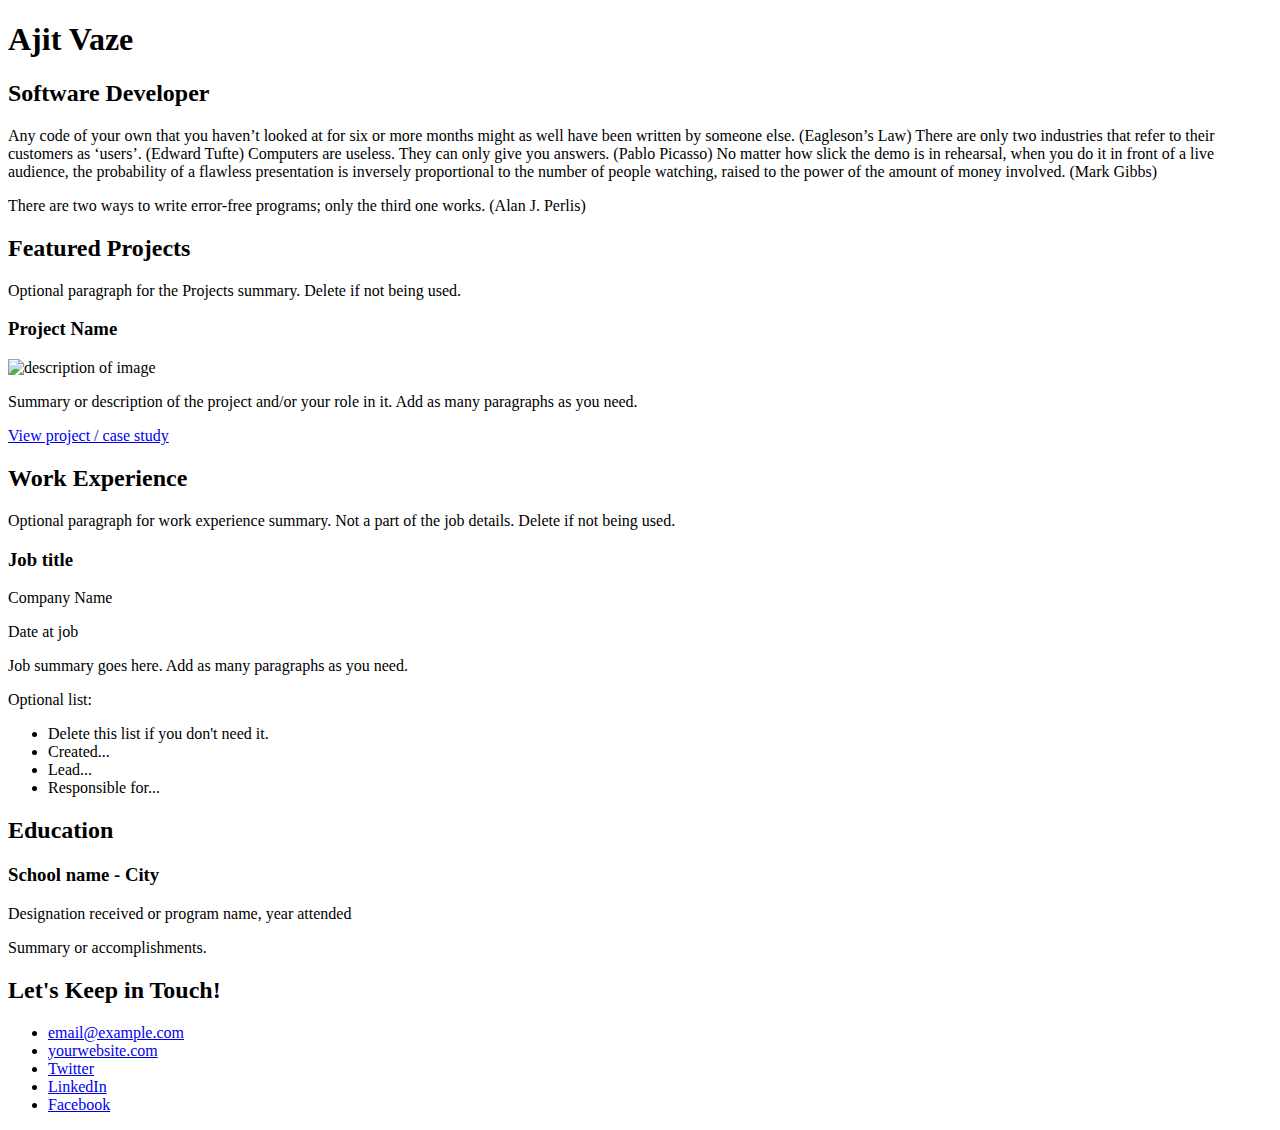
==== index.html @ 42e0da00 "Customized file for my profile" ====
<!DOCTYPE html>
<html lang="en">
  <head>
    <meta charset="UTF-8">
    <meta name="viewport" content="width=device-width, initial-scale=1.0">
    <title>Ajit Vaze's page</title>
  </head>
  <body>
    <main>
      <!-- ***********************  ABOUT / PROFILE  *********************** -->
      <header>
        <h1>Ajit Vaze</h1>
        <h2>Software Developer</h2>

        <p>Any code of your own that you haven’t looked at for six or more months might as well have been written by someone else. (Eagleson’s Law) There are only two industries that refer to their customers as ‘users’. (Edward Tufte) Computers are useless. They can only give you answers. (Pablo Picasso) No matter how slick the demo is in rehearsal, when you do it in front of a live audience, the probability of a flawless presentation is inversely proportional to the number of people watching, raised to the power of the amount of money involved. (Mark Gibbs)</p>
        <p>There are two ways to write error-free programs; only the third one works. (Alan J. Perlis)</p>
      </header>

      <!-- ********************  PROJECTS / PORTFOLIO  ********************* -->
      <section>
        <h2>Featured Projects</h2>
        <p>Optional paragraph for the Projects summary. Delete if not being used.</p>

        <!-- Copy the whole <section> block to add more projects. -->
        <section>
          <h3>Project Name</h3>
          <img src="project-thumbnail.png" alt="description of image">
          <p>Summary or description of the project and/or your role in it. Add as many paragraphs as you need.</p>
          <a href="#" target="_blank">View project / case study</a>
        </section>
        <!-- End of Project block. -->
      </section>

      <!-- ***********************  WORK EXPERIENCE  *********************** -->
      <section>
        <h2>Work Experience</h2>
        <p>Optional paragraph for work experience summary. Not a part of the job details. Delete if not being used.</p>

        <!-- Copy this whole <section> block to add more jobs. -->
        <section>
          <h3>Job title</h3>
          <p>Company Name</p>
          <p>Date at job</p>
          <p>Job summary goes here. Add as many paragraphs as you need.</p>
          <p>Optional list:</p>
          <ul>
            <li>Delete this list if you don't need it.</li>
            <li>Created...</li>
            <li>Lead...</li>
            <li>Responsible for...</li>
          </ul>
        </section>
        <!-- End of Job block. -->
      </section>

      <!-- ******************  EDUCATION & CERTIFICATIONS ****************** -->
      <section>
        <h2>Education</h2>

        <!-- Copy this whole <section> block to add more schools. -->
        <section>
          <h3>School name - City</h3>
          <p>Designation received or program name, year attended</p>
          <p>Summary or accomplishments.</p>
        </section>
        <!-- End of School block. -->
      </section>

      <!-- *****************  CONTACT INFO / SOCIAL MEDIA  ***************** -->
      <footer>
        <h2>Let's Keep in Touch!</h2>

        <!-- Social media and contact links. Add or remove any networks. -->
        <ul>
          <li><a href="mailto:email@example.com">email@example.com</a></li>
          <li><a href="http://yourwebsite.com" target="_blank">yourwebsite.com</a></li>
          <li><a href="#" target="_blank">Twitter</a></li>
          <li><a href="#" target="_blank">LinkedIn</a></li>
          <li><a href="#" target="_blank">Facebook</a></li>
        </ul>
      </footer>
    </main>
  </body>
</html>
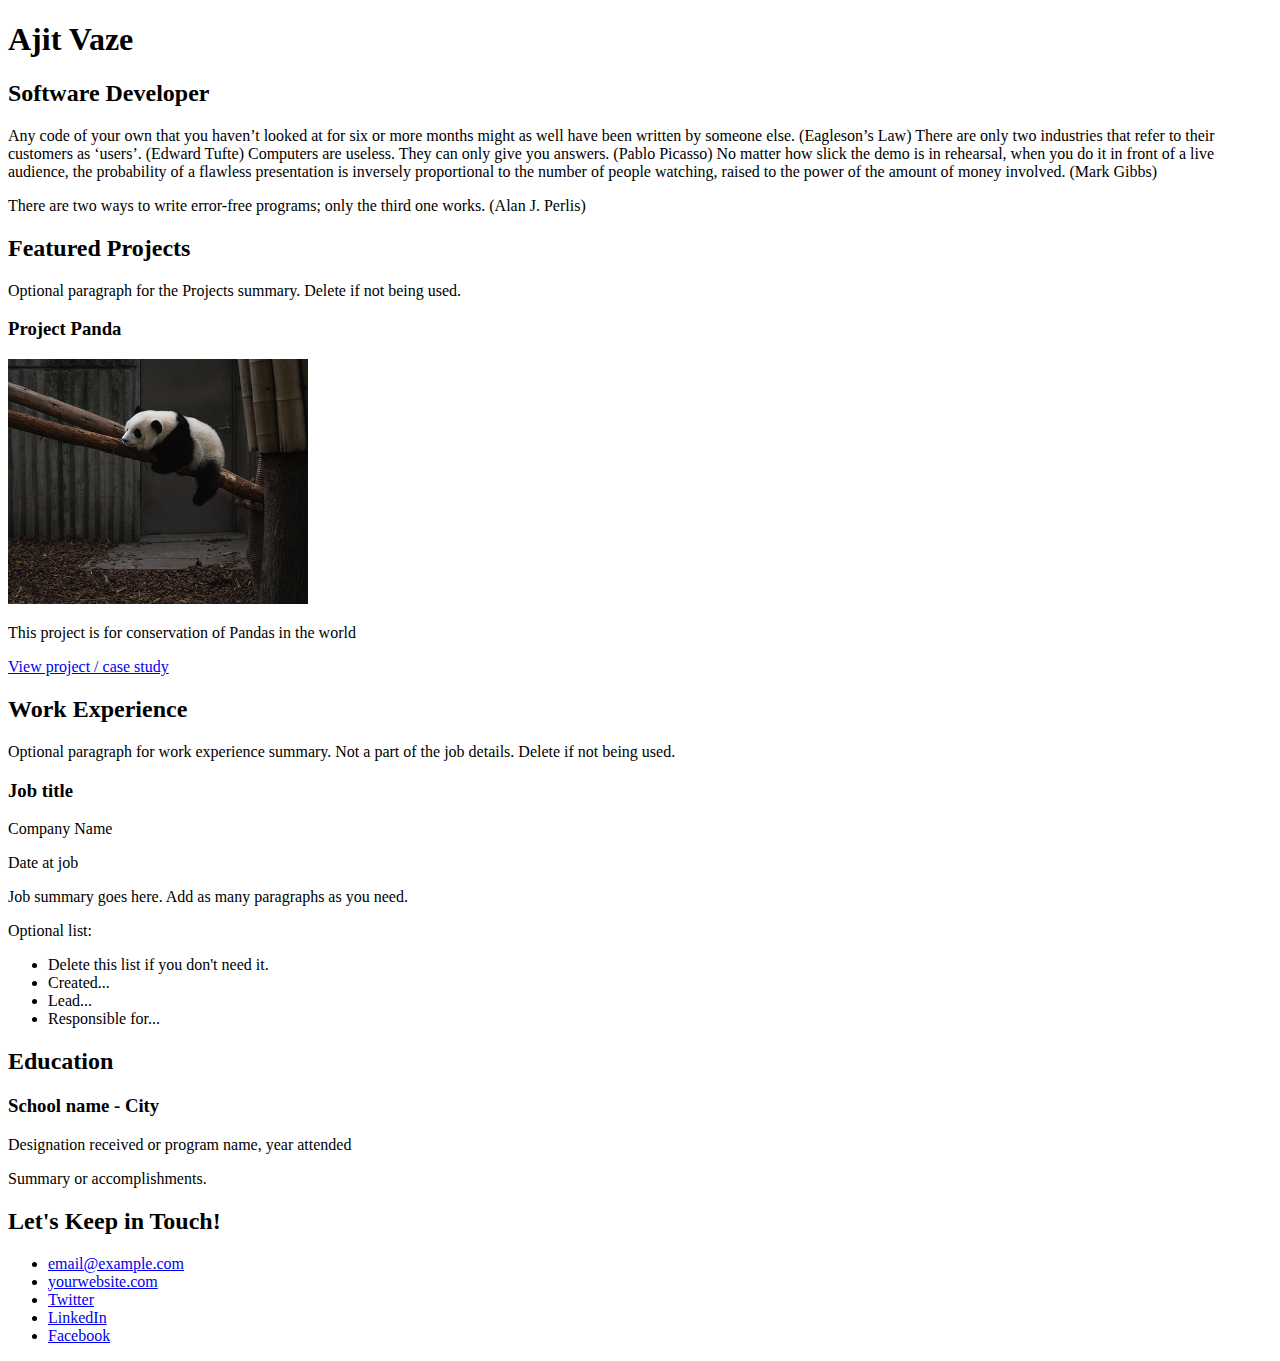
==== commit 6730ffe0: "Making intermediate changes" ====
--- a/index.html
+++ b/index.html
@@ -4,6 +4,7 @@
     <meta charset="UTF-8">
     <meta name="viewport" content="width=device-width, initial-scale=1.0">
     <title>Ajit Vaze's page</title>
+    <link rel="stylesheet" href="css/styles.css">
   </head>
   <body>
     <main>
@@ -23,10 +24,10 @@
 
         <!-- Copy the whole <section> block to add more projects. -->
         <section>
-          <h3>Project Name</h3>
-          <img src="project-thumbnail.png" alt="description of image">
-          <p>Summary or description of the project and/or your role in it. Add as many paragraphs as you need.</p>
-          <a href="#" target="_blank">View project / case study</a>
+          <h3>Project Panda</h3>
+          <img src="images/panda.jpg" alt="Panda conservation">
+          <p>This project is for conservation of Pandas in the world</p>
+          <a href="https://en.wikipedia.org/wiki/Giant_panda" target="_blank">View project / case study</a>
         </section>
         <!-- End of Project block. -->
       </section>
--- a/css/styles.css
+++ b/css/styles.css
@@ -0,0 +1,3 @@
+img {
+    width: 300px;
+}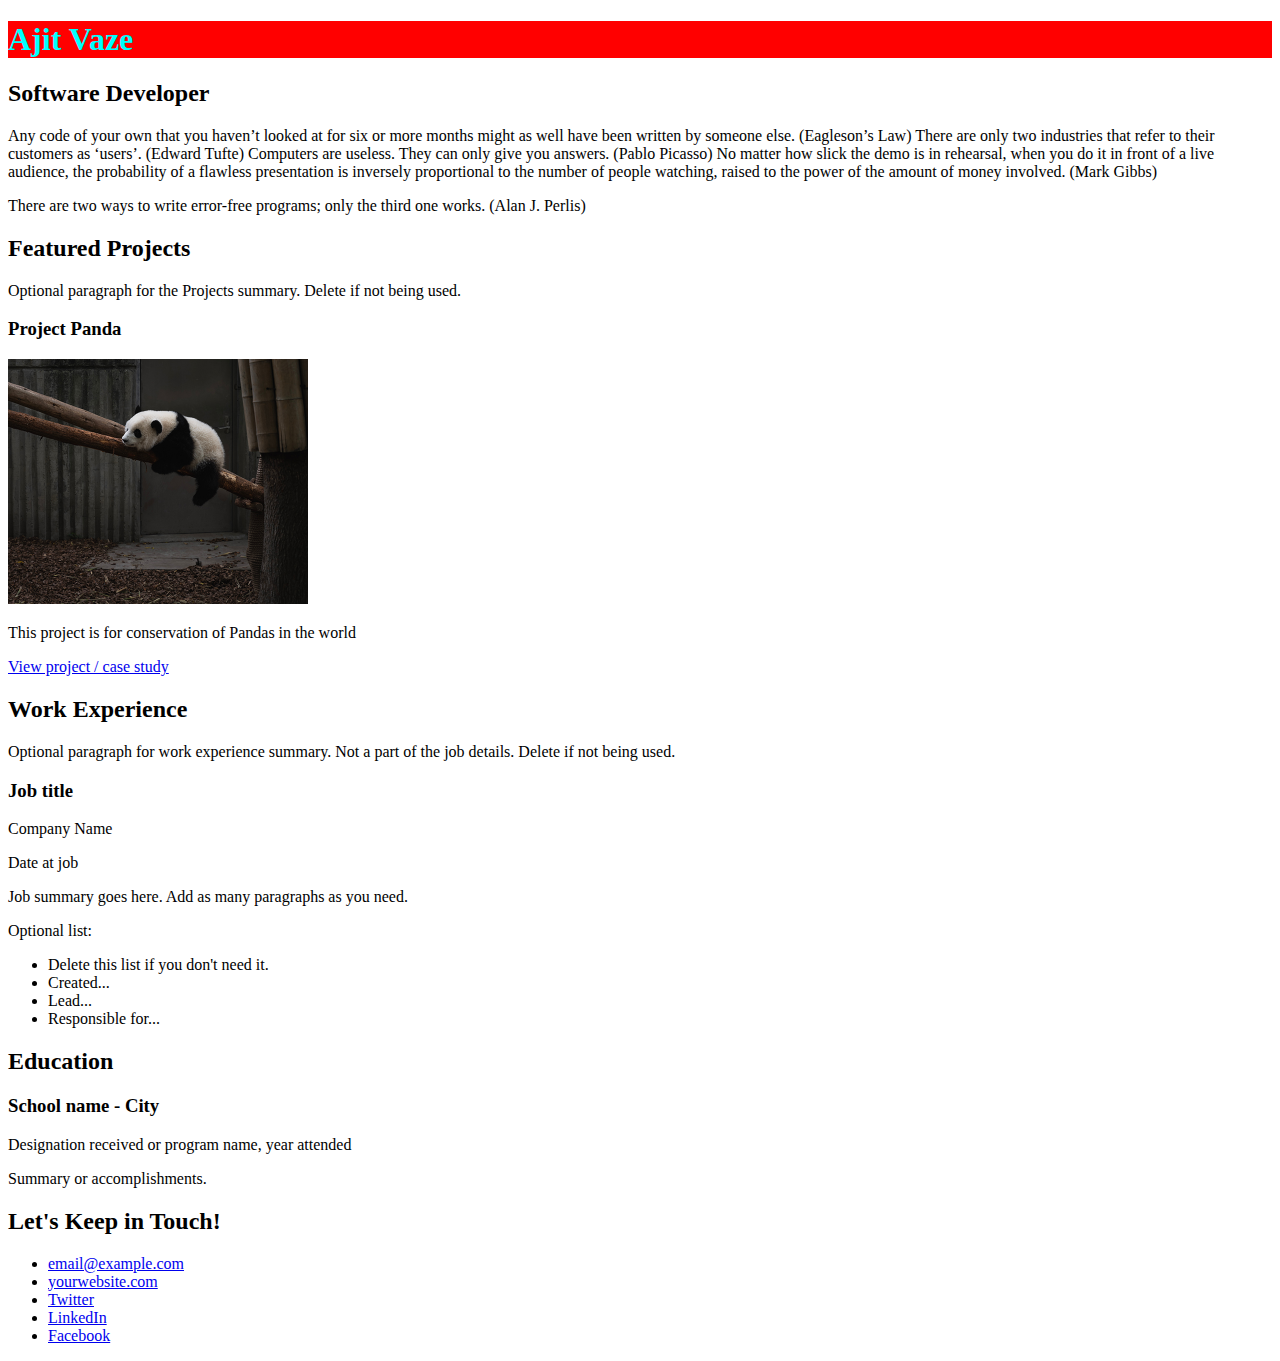
==== commit f3f31558: "Experimenting with various styles" ====
--- a/index.html
+++ b/index.html
@@ -10,7 +10,7 @@
     <main>
       <!-- ***********************  ABOUT / PROFILE  *********************** -->
       <header>
-        <h1>Ajit Vaze</h1>
+        <h1 class="color-aqua back-red">Ajit Vaze</h1>
         <h2>Software Developer</h2>
 
         <p>Any code of your own that you haven’t looked at for six or more months might as well have been written by someone else. (Eagleson’s Law) There are only two industries that refer to their customers as ‘users’. (Edward Tufte) Computers are useless. They can only give you answers. (Pablo Picasso) No matter how slick the demo is in rehearsal, when you do it in front of a live audience, the probability of a flawless presentation is inversely proportional to the number of people watching, raised to the power of the amount of money involved. (Mark Gibbs)</p>
--- a/css/styles.css
+++ b/css/styles.css
@@ -1,3 +1,14 @@
 img {
     width: 300px;
-}+}
+h1 {
+    color: black;
+}
+.color-aqua {
+    color: aqua;
+}
+
+.back-red {
+    background-color: red;
+}
+
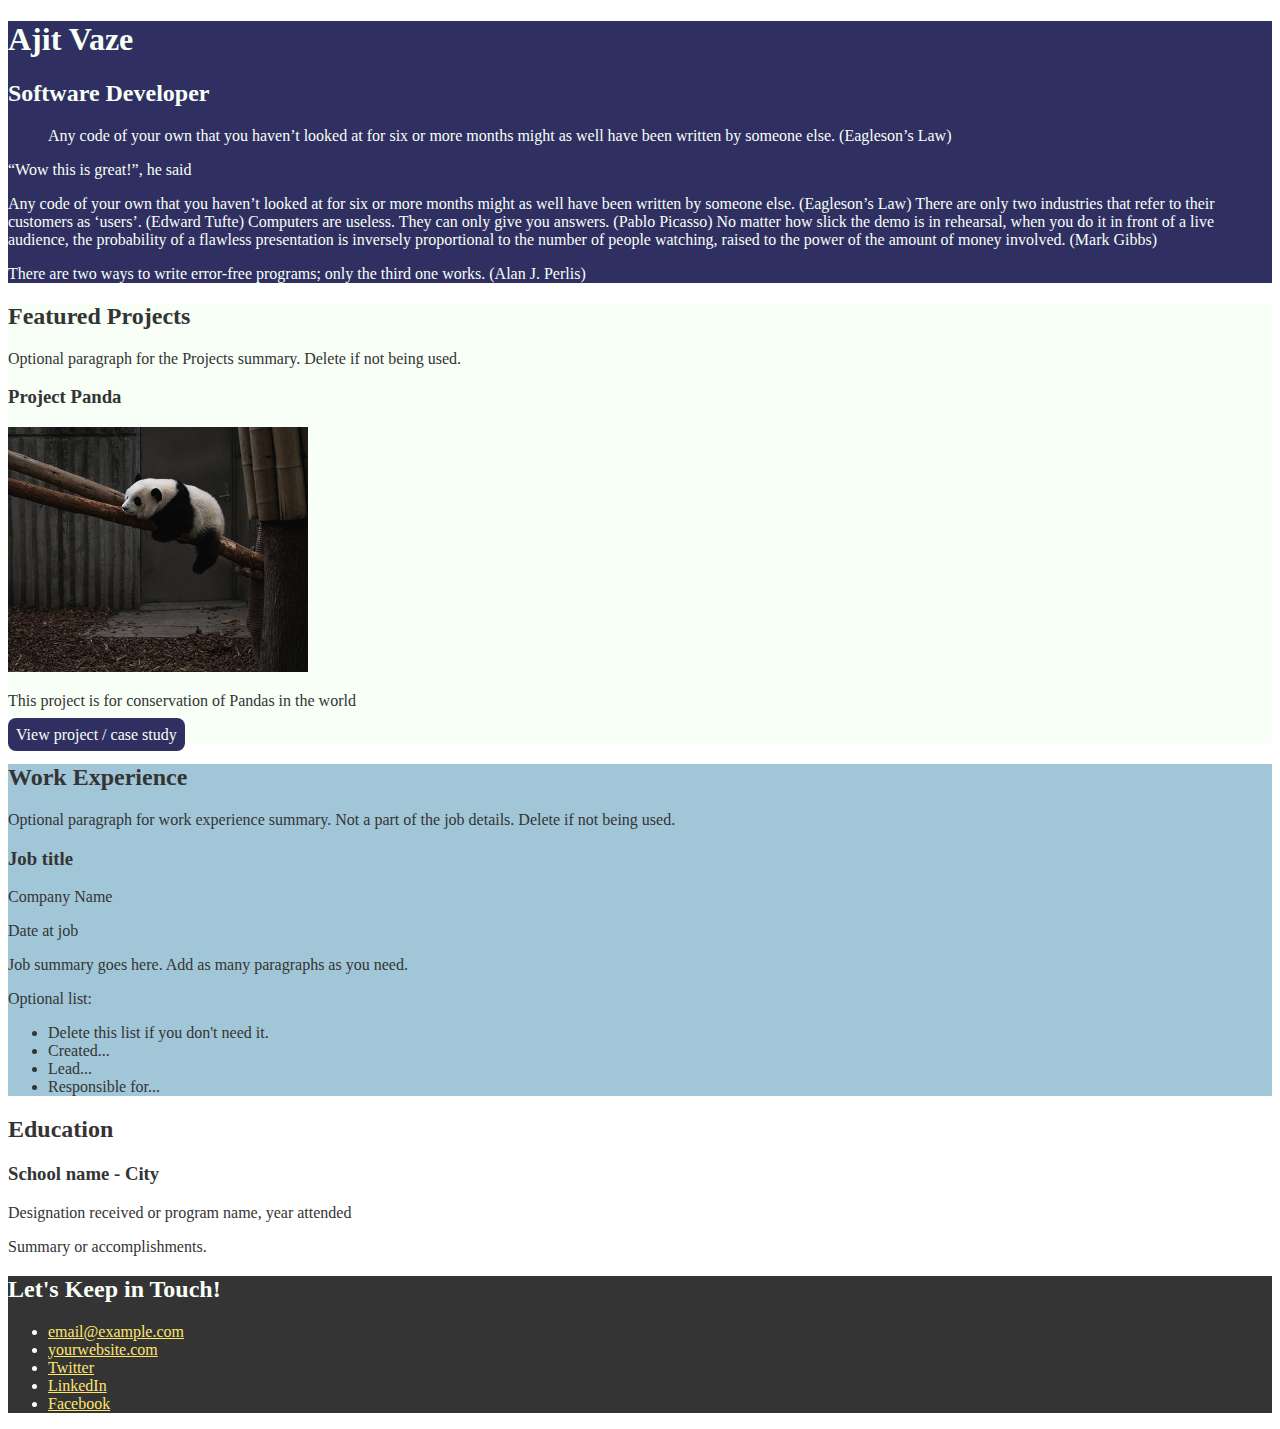
==== commit a0709b48: "Using quote & blockquote... also some good css" ====
--- a/index.html
+++ b/index.html
@@ -13,12 +13,16 @@
         <h1 class="color-aqua back-red">Ajit Vaze</h1>
         <h2>Software Developer</h2>
 
+        <blockquote>Any code of your own that you haven’t looked at for six or more months might as well have been written by someone else. (Eagleson’s Law)</blockquote>
+
+        <p><q>Wow this is great!</q>, he said</p>
+
         <p>Any code of your own that you haven’t looked at for six or more months might as well have been written by someone else. (Eagleson’s Law) There are only two industries that refer to their customers as ‘users’. (Edward Tufte) Computers are useless. They can only give you answers. (Pablo Picasso) No matter how slick the demo is in rehearsal, when you do it in front of a live audience, the probability of a flawless presentation is inversely proportional to the number of people watching, raised to the power of the amount of money involved. (Mark Gibbs)</p>
         <p>There are two ways to write error-free programs; only the third one works. (Alan J. Perlis)</p>
       </header>
 
       <!-- ********************  PROJECTS / PORTFOLIO  ********************* -->
-      <section>
+      <section class="projects">
         <h2>Featured Projects</h2>
         <p>Optional paragraph for the Projects summary. Delete if not being used.</p>
 
@@ -33,7 +37,7 @@
       </section>
 
       <!-- ***********************  WORK EXPERIENCE  *********************** -->
-      <section>
+      <section class="work-experience">
         <h2>Work Experience</h2>
         <p>Optional paragraph for work experience summary. Not a part of the job details. Delete if not being used.</p>
 
@@ -55,7 +59,7 @@
       </section>
 
       <!-- ******************  EDUCATION & CERTIFICATIONS ****************** -->
-      <section>
+      <section class="education">
         <h2>Education</h2>
 
         <!-- Copy this whole <section> block to add more schools. -->
--- a/css/styles.css
+++ b/css/styles.css
@@ -1,14 +1,66 @@
+/*
+https://coolors.co/f7fff7-343434-2f3061-ffe66d-a1c6d7
+
+    almost white - #f7fff7
+    dark gray - #343434
+    blue dark - #2f3061
+    yellow - #ffe66d
+    blue light - #a1c6d7
+
+*/
+
+
+/* Global styles
+=============================== */
+body {
+    color: #343434;
+}
 img {
     width: 300px;
 }
-h1 {
-    color: black;
+a {
+    color: #ffe66d
 }
-.color-aqua {
-    color: aqua;
+a:hover {
+    text-decoration: none;
 }
 
-.back-red {
-    background-color: red;
+/* Profile
+=============================== */
+header {
+    background: #2f3061;
+    color: #f7fff7;
 }
 
+/* Projects
+=============================== */
+.projects {
+    background: #f7fff7;
+}
+.projects a {
+    color: #f7fff7;
+    background: #2f3061;
+    text-decoration: none;
+    padding: 8px;
+    border-radius: 8px;
+}
+.projects a:hover {
+    background: rgba(47, 48, 97, 80%);
+}
+
+/* Work Experience
+=============================== */
+.work-experience {
+    background: #a1c6d7;
+}
+
+/* Education
+=============================== */
+
+
+/* Contact Info
+=============================== */
+footer {
+    background: #343434;
+    color: #f7fff7;
+}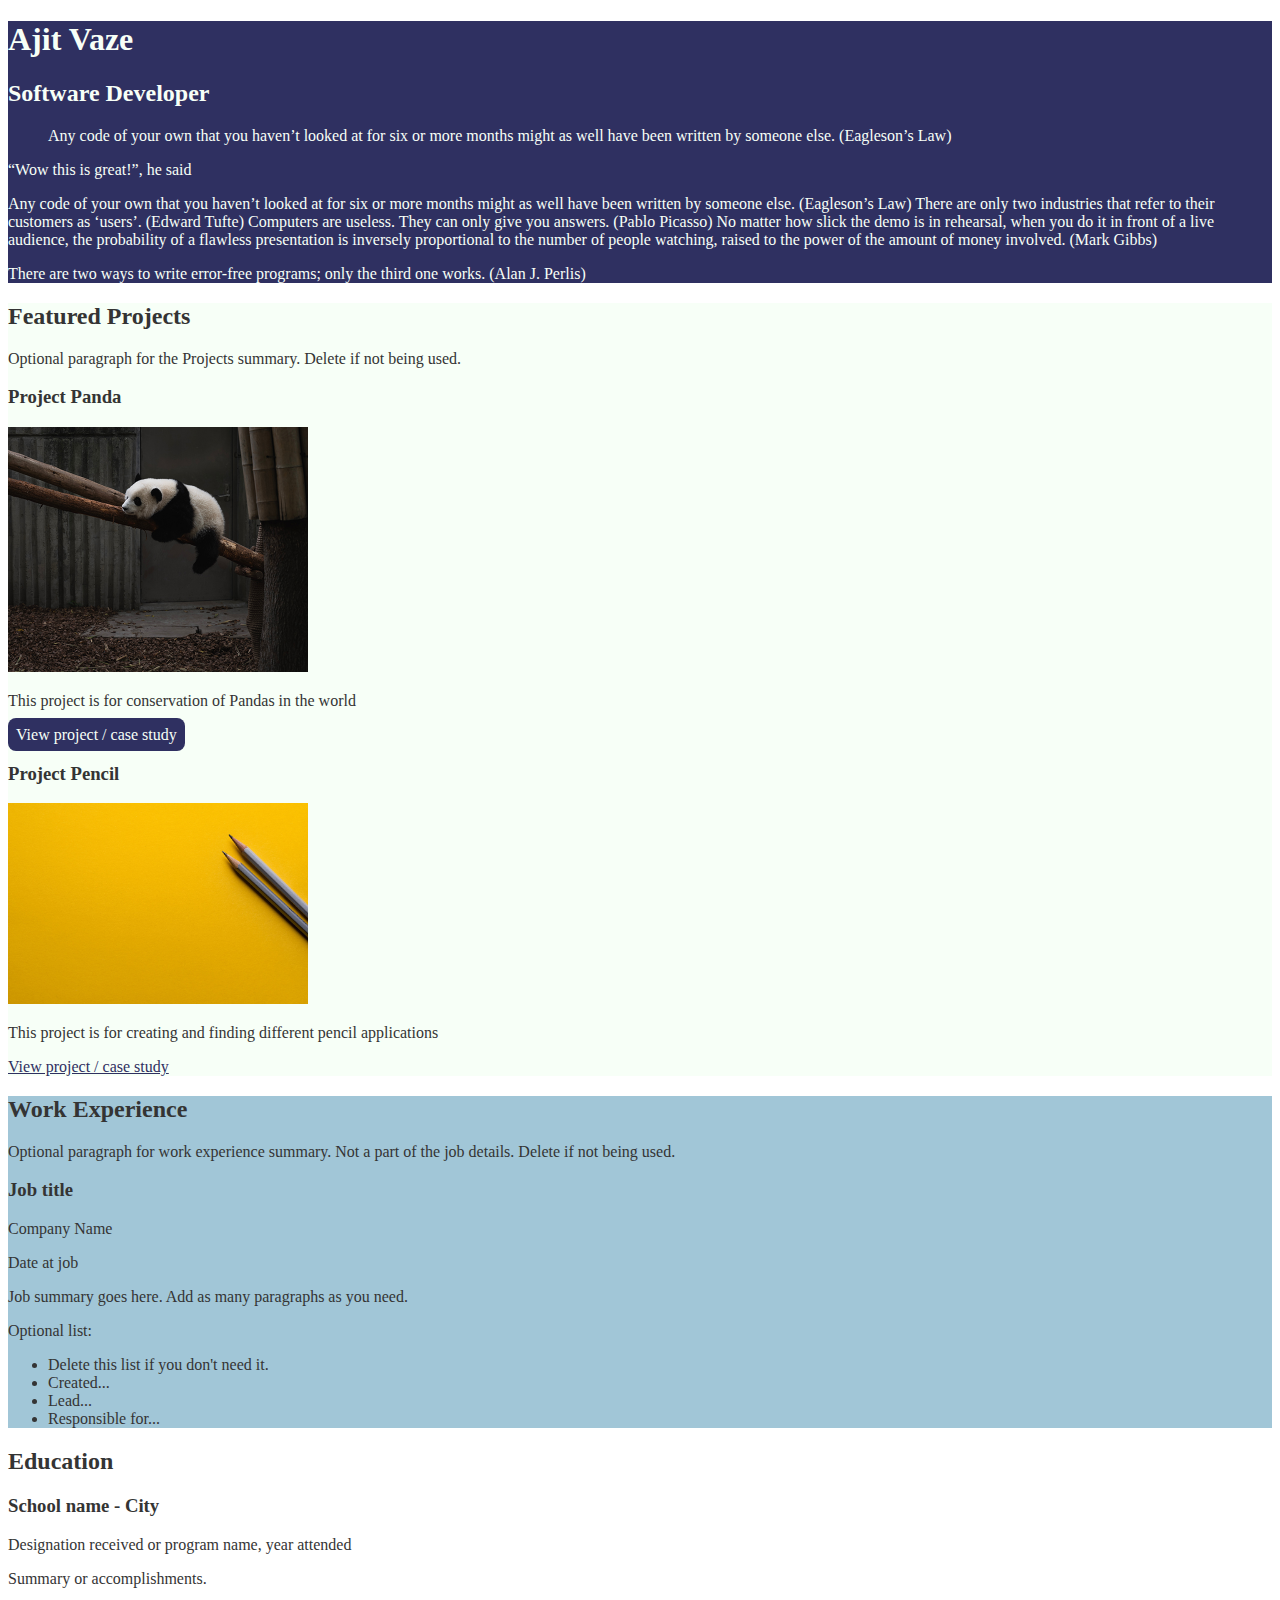
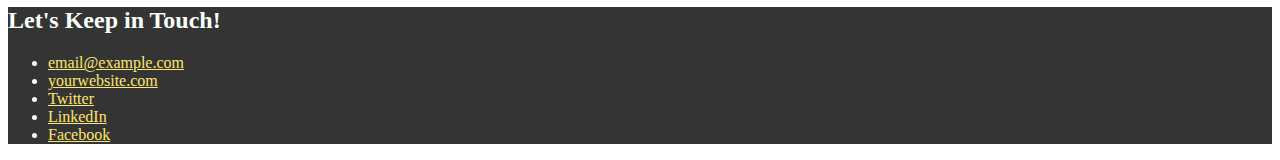
==== commit 16831b4b: "Good styling applied" ====
--- a/index.html
+++ b/index.html
@@ -31,9 +31,18 @@
           <h3>Project Panda</h3>
           <img src="images/panda.jpg" alt="Panda conservation">
           <p>This project is for conservation of Pandas in the world</p>
-          <a href="https://en.wikipedia.org/wiki/Giant_panda" target="_blank">View project / case study</a>
+          <a class="btn" href="https://en.wikipedia.org/wiki/Giant_panda" target="_blank">View project / case study</a>
         </section>
         <!-- End of Project block. -->
+        
+        <!-- Copy the whole <section> block to add more projects. -->
+          <section>
+            <h3>Project Pencil</h3>
+            <img src="images/pencil.jpg" alt="Pencil application">
+            <p>This project is for creating and finding different pencil applications</p>
+            <a href="https://en.wikipedia.org/wiki/Pencil" target="_blank">View project / case study</a>
+          </section>
+          <!-- End of Project block. -->
       </section>
 
       <!-- ***********************  WORK EXPERIENCE  *********************** -->
--- a/css/styles.css
+++ b/css/styles.css
@@ -38,14 +38,19 @@
     background: #f7fff7;
 }
 .projects a {
+    color: #2f3061;
+}
+.projects .btn {
     color: #f7fff7;
     background: #2f3061;
     text-decoration: none;
     padding: 8px;
     border-radius: 8px;
 }
-.projects a:hover {
-    background: rgba(47, 48, 97, 80%);
+.projects .btn:hover {
+    /* Use rgba or directly specify the opacity */
+    /* background: rgba(47, 48, 97, 50%); */
+    opacity: 50%;
 }
 
 /* Work Experience
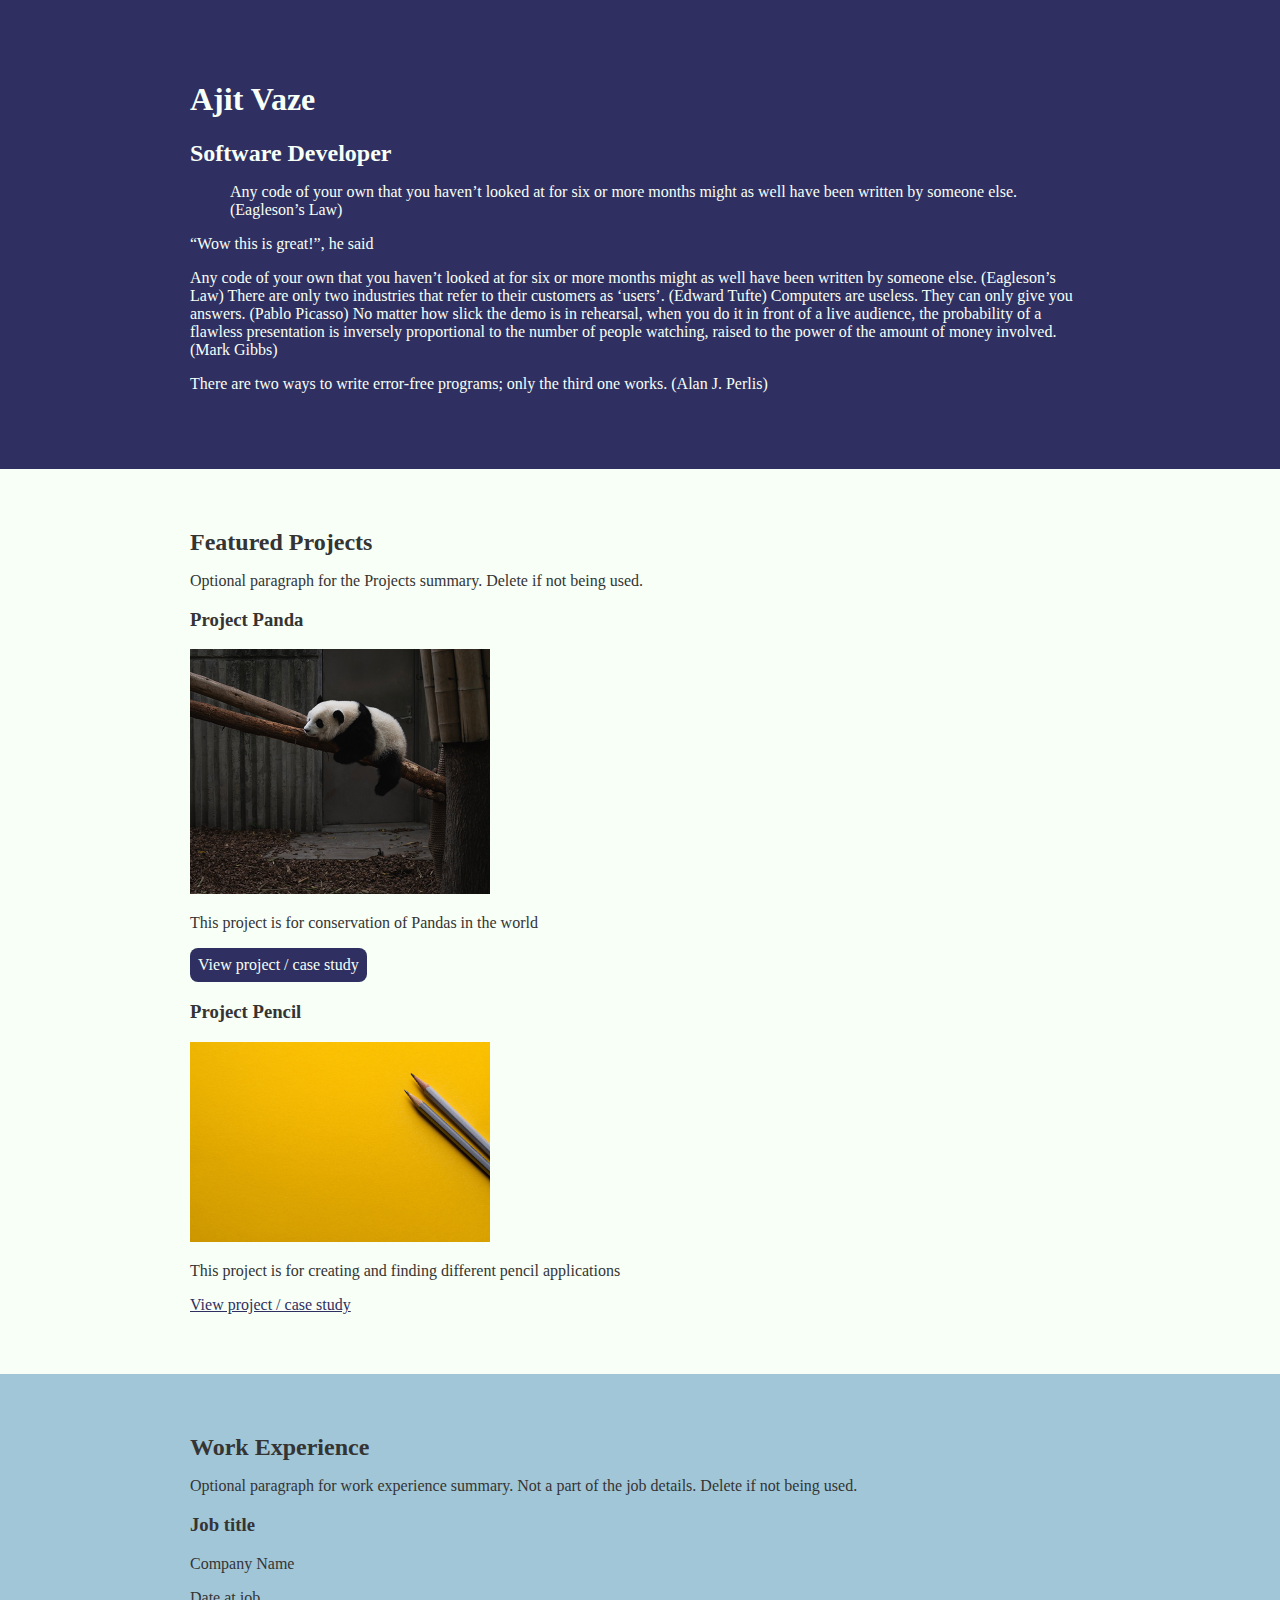
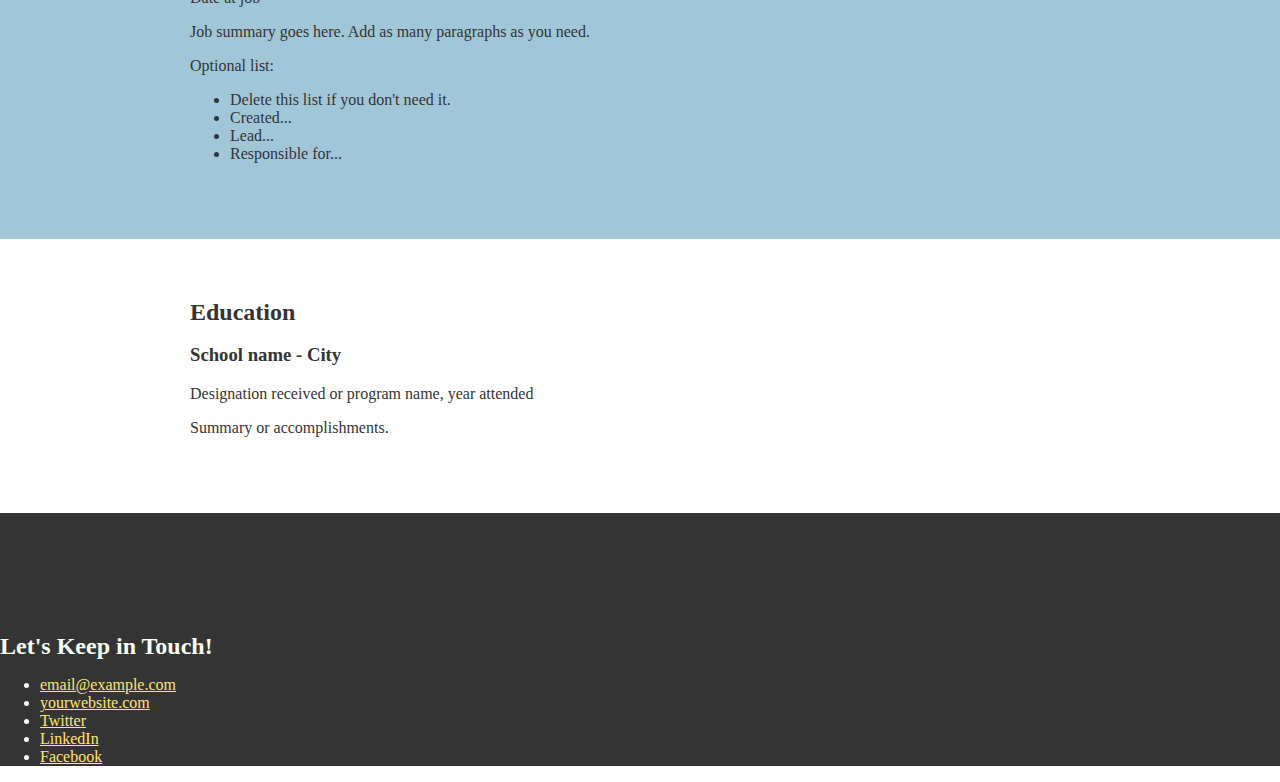
==== commit 325d077d: "Box model completed" ====
--- a/index.html
+++ b/index.html
@@ -10,7 +10,8 @@
     <main>
       <!-- ***********************  ABOUT / PROFILE  *********************** -->
       <header>
-        <h1 class="color-aqua back-red">Ajit Vaze</h1>
+      <div class="content-wrap">
+        <h1>Ajit Vaze</h1>
         <h2>Software Developer</h2>
 
         <blockquote>Any code of your own that you haven’t looked at for six or more months might as well have been written by someone else. (Eagleson’s Law)</blockquote>
@@ -19,10 +20,12 @@
 
         <p>Any code of your own that you haven’t looked at for six or more months might as well have been written by someone else. (Eagleson’s Law) There are only two industries that refer to their customers as ‘users’. (Edward Tufte) Computers are useless. They can only give you answers. (Pablo Picasso) No matter how slick the demo is in rehearsal, when you do it in front of a live audience, the probability of a flawless presentation is inversely proportional to the number of people watching, raised to the power of the amount of money involved. (Mark Gibbs)</p>
         <p>There are two ways to write error-free programs; only the third one works. (Alan J. Perlis)</p>
-      </header>
+      </div>
+    </header>
 
       <!-- ********************  PROJECTS / PORTFOLIO  ********************* -->
       <section class="projects">
+        <div class="content-wrap">
         <h2>Featured Projects</h2>
         <p>Optional paragraph for the Projects summary. Delete if not being used.</p>
 
@@ -43,10 +46,12 @@
             <a href="https://en.wikipedia.org/wiki/Pencil" target="_blank">View project / case study</a>
           </section>
           <!-- End of Project block. -->
+        </div>
       </section>
 
       <!-- ***********************  WORK EXPERIENCE  *********************** -->
       <section class="work-experience">
+        <div class="content-wrap">
         <h2>Work Experience</h2>
         <p>Optional paragraph for work experience summary. Not a part of the job details. Delete if not being used.</p>
 
@@ -65,10 +70,12 @@
           </ul>
         </section>
         <!-- End of Job block. -->
+      </div>
       </section>
 
       <!-- ******************  EDUCATION & CERTIFICATIONS ****************** -->
       <section class="education">
+      <div class="content-wrap">
         <h2>Education</h2>
 
         <!-- Copy this whole <section> block to add more schools. -->
@@ -78,10 +85,12 @@
           <p>Summary or accomplishments.</p>
         </section>
         <!-- End of School block. -->
+      </div>
       </section>
 
       <!-- *****************  CONTACT INFO / SOCIAL MEDIA  ***************** -->
       <footer>
+        <div class="content-wrap"></div>
         <h2>Let's Keep in Touch!</h2>
 
         <!-- Social media and contact links. Add or remove any networks. -->
@@ -92,6 +101,7 @@
           <li><a href="#" target="_blank">LinkedIn</a></li>
           <li><a href="#" target="_blank">Facebook</a></li>
         </ul>
+      </div>
       </footer>
     </main>
   </body>
--- a/css/styles.css
+++ b/css/styles.css
@@ -14,6 +14,8 @@
 =============================== */
 body {
     color: #343434;
+    margin: 0;
+    padding: 0;
 }
 img {
     width: 300px;
@@ -23,6 +25,14 @@
 }
 a:hover {
     text-decoration: none;
+}
+h2 {
+    margin: 0;
+}
+.content-wrap {
+    width: 900px;
+    margin: 0 auto;
+    padding: 60px 0;
 }
 
 /* Profile
@@ -46,6 +56,7 @@
     text-decoration: none;
     padding: 8px;
     border-radius: 8px;
+    display: inline-block;
 }
 .projects .btn:hover {
     /* Use rgba or directly specify the opacity */
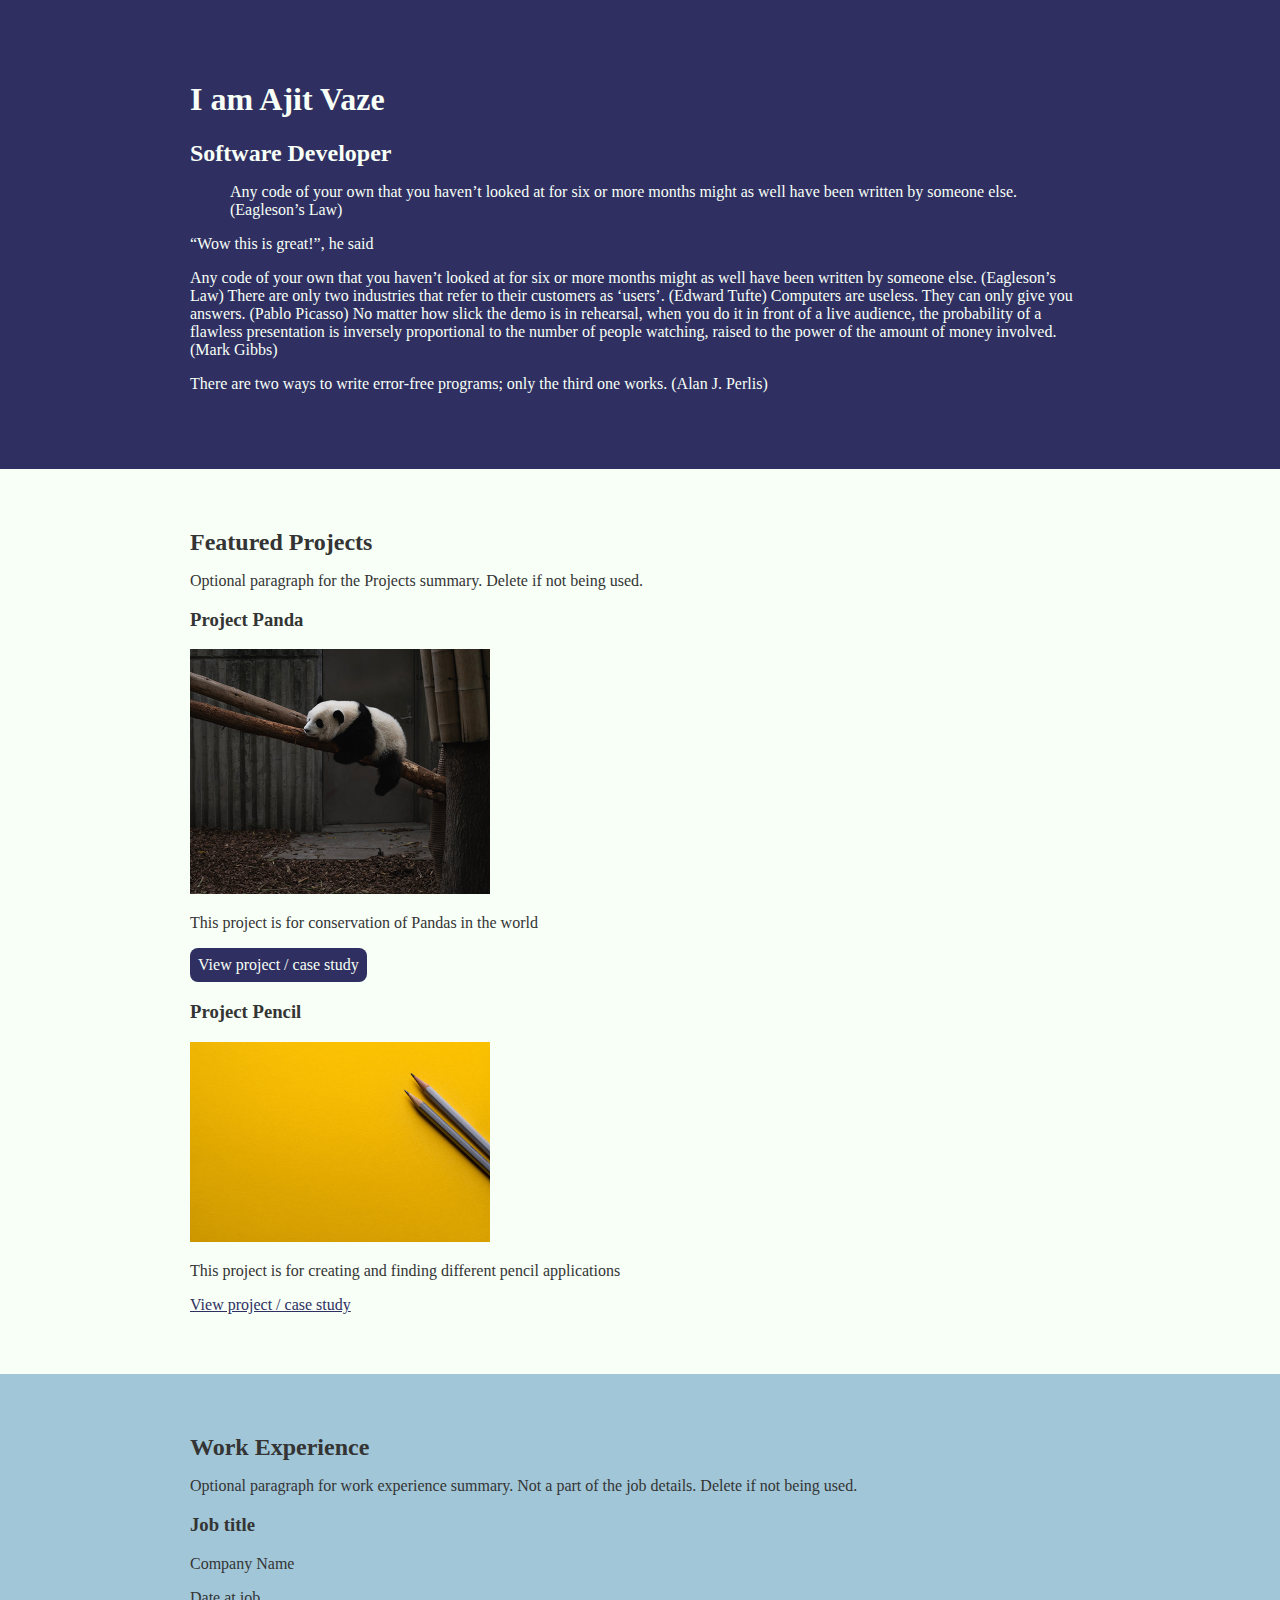
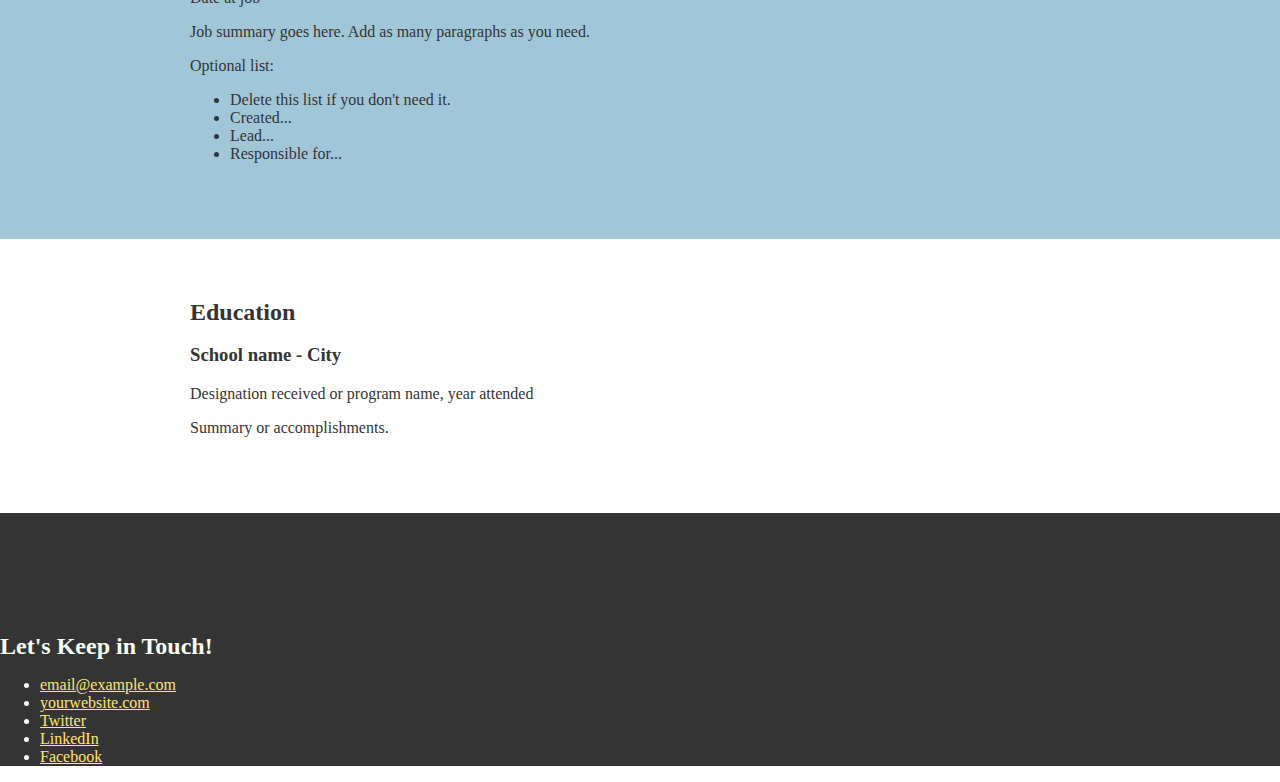
==== commit 1fc36d86: "Made some changes" ====
--- a/index.html
+++ b/index.html
@@ -11,7 +11,7 @@
       <!-- ***********************  ABOUT / PROFILE  *********************** -->
       <header>
       <div class="content-wrap">
-        <h1>Ajit Vaze</h1>
+        <h1>I am Ajit Vaze</h1>
         <h2>Software Developer</h2>
 
         <blockquote>Any code of your own that you haven’t looked at for six or more months might as well have been written by someone else. (Eagleson’s Law)</blockquote>
